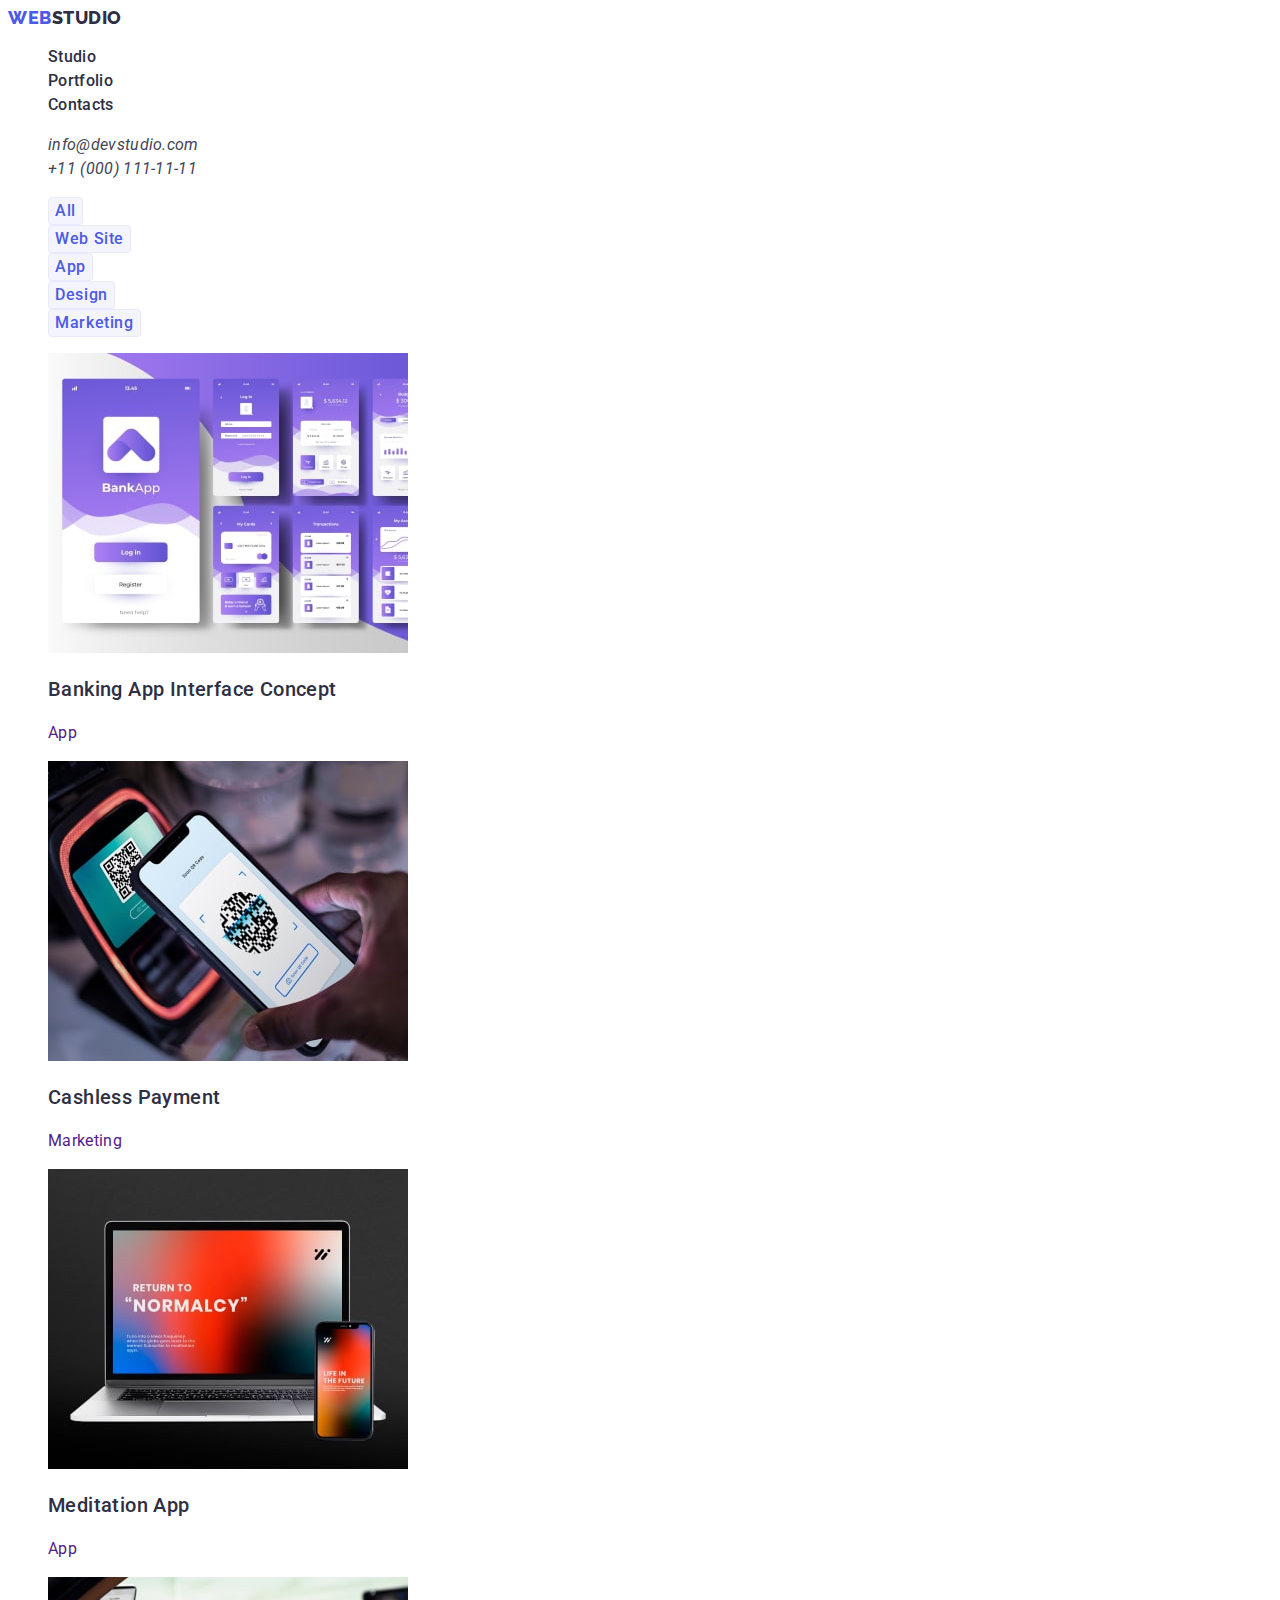
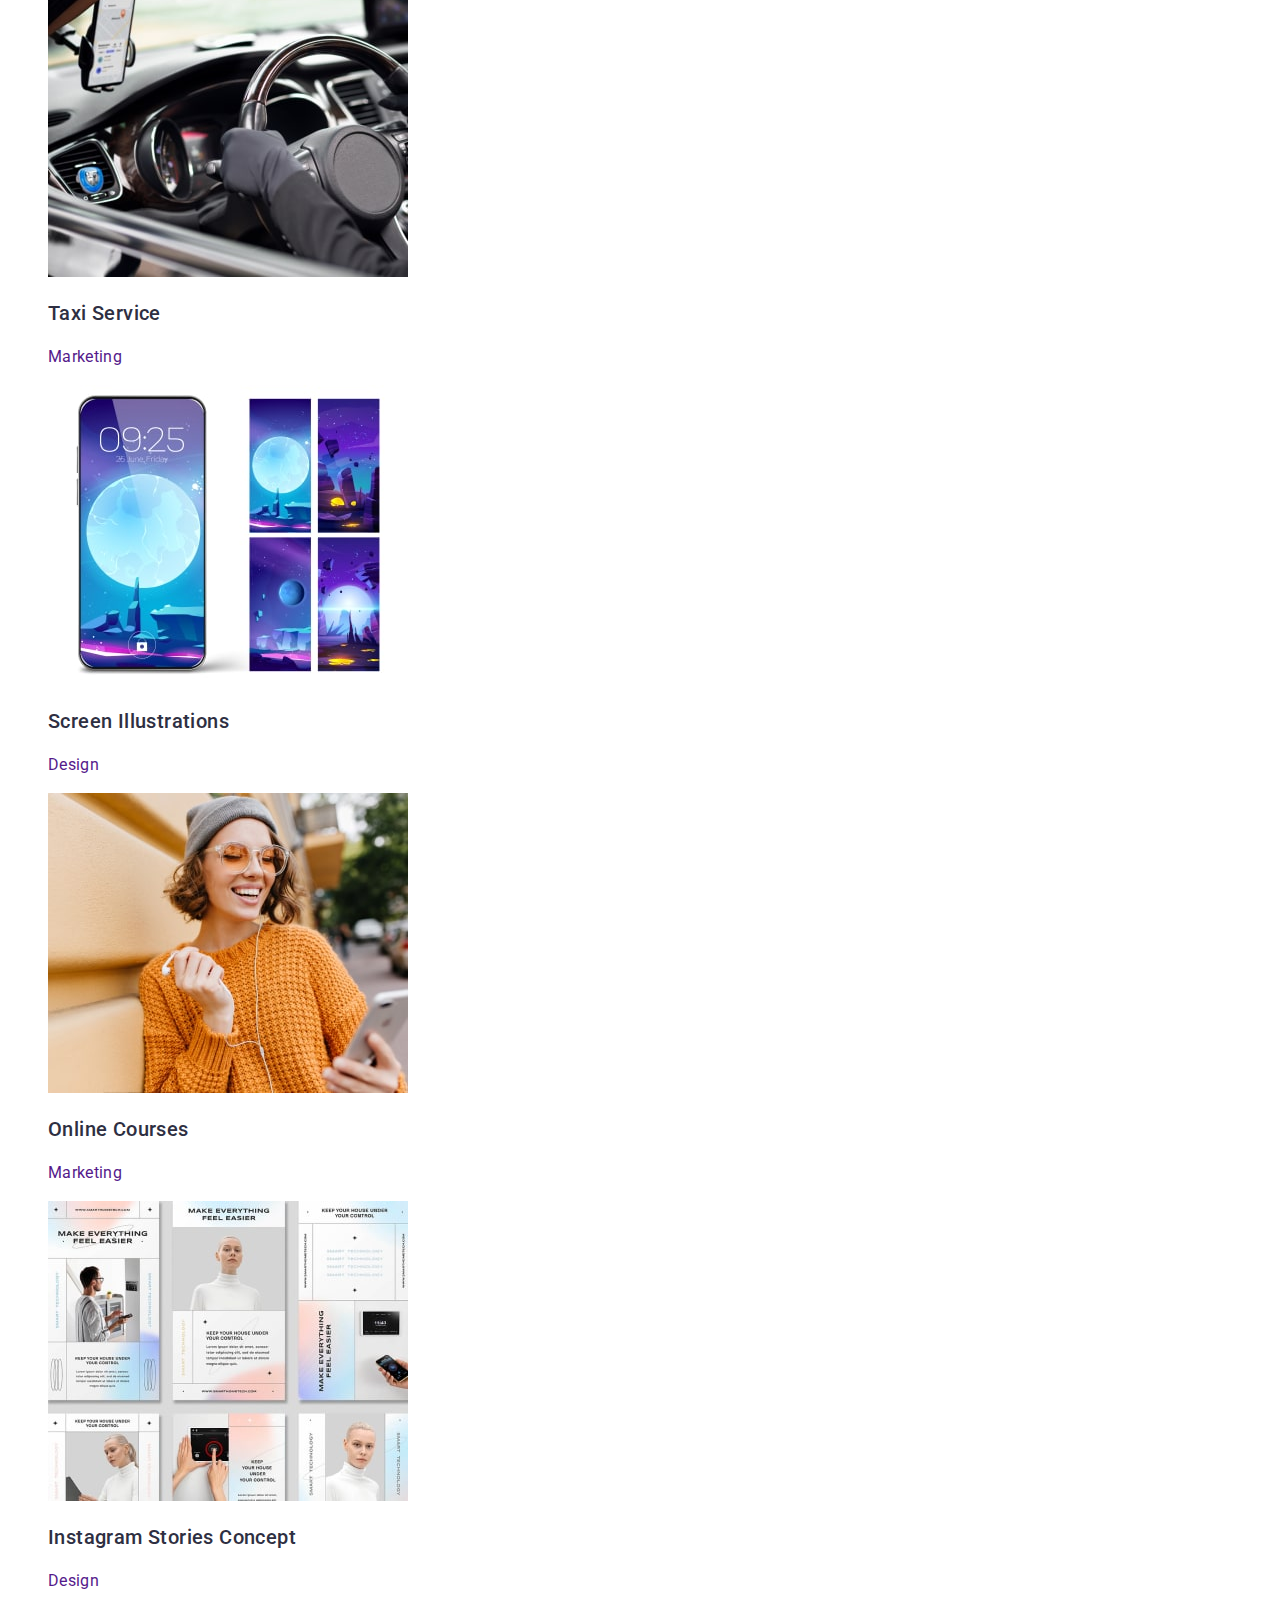
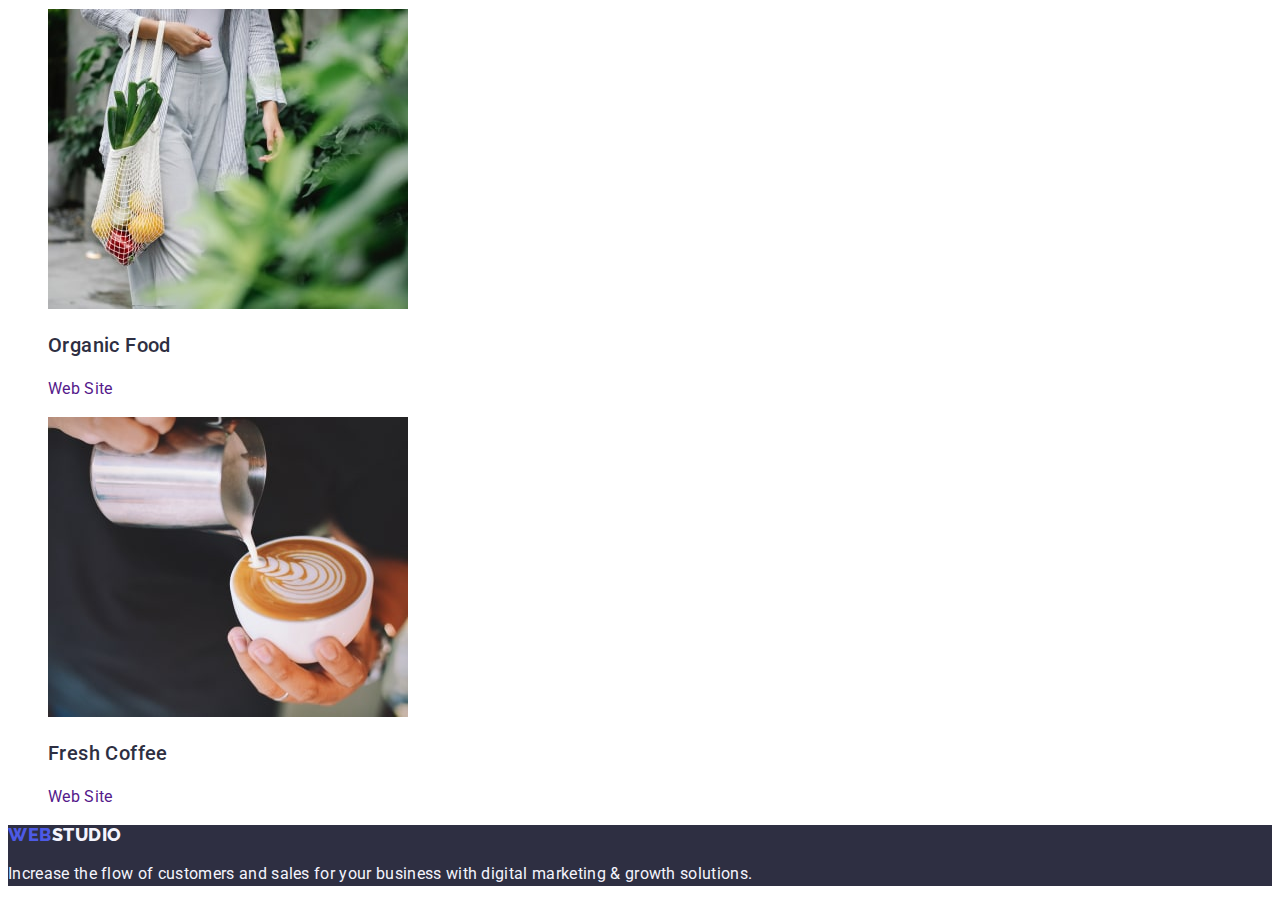
==== portfolio.html @ 9a489ed7 "try1" ====
<!DOCTYPE html>
<html lang="en">
<head>
    <meta charset="UTF-8">
    <meta name="viewport" content="width=device-width, initial-scale=1.0">
    <title>Portfolio</title>
    <link rel="preconnect" href="https://fonts.googleapis.com">
    <link rel="preconnect" href="https://fonts.gstatic.com" crossorigin>
    <link href="https://fonts.googleapis.com/css2?family=Raleway:wght@800&family=Roboto:wght@400;500;700;900&display=swap"
        rel="stylesheet">
    <link rel="stylesheet" href="/css/styles.css">
</head>
<body>
    <header >
        <nav class="header-navigation">
            <a href="./index.html" class="logo link">Web<span class="logo-accent">Studio</span></a>
            <ul class="header-menu-link list">
                <li><a href="./index.html" class="header-menu-item link">Studio</a></li>
                <li><a href="./portfolio.html" class="header-menu-item link">Portfolio</a></li>
                <li><a href="" class="header-menu-item link">Contacts</a></li>
            </ul>
        </nav>
        <address>
            <ul class="header-socials list">
                <li><a href="mailto:info@devstudio.com" class="header-socials-item link">info@devstudio.com</a></li>
                <li><a href="tel:+110001111111" class="header-socials-item link">+11 (000) 111-11-11</a></li>
            </ul>
        </address>
    </header>
    <main>
        <section class="portfolio">
            <h1 class="visually-hidden">Examples</h1>
            <ul class="portfolio-list-btns list">
                <li class="btn-list-item"><button type="button" class="portfolio-btn">All</button></li>
                <li class="btn-list-item"><button type="button" class="portfolio-btn">Web Site</button></li>
                <li class="btn-list-item"><button type="button" class="portfolio-btn">App</button></li>
                <li class="btn-list-item"><button type="button" class="portfolio-btn">Design</button></li>
                <li class="btn-list-item"><button type="button" class="portfolio-btn">Marketing</button></li>
            </ul>
            <ul class="portfolio-main-list list">
                <li class="portfolio-main-item">
                    <a href="" class="link">
                    <img src="./images/bankapp.jpg" 
                    alt="Banking App"
                    width="360"
                    height="300">
                    <h3 class="portfolio-list-subtitle">Banking App Interface Concept</h3>
                    <p class="portfolio-text">App</p>
                    </a>
                </li>
                <li class="portfolio-main-item">
                    <a href="" class="link">
                    <img src="./images/payment.jpg" 
                    alt="Cashless Payment"
                    width="360"
                    height="300">
                    <h3 class="portfolio-list-subtitle">Cashless Payment</h3>
                    <p class="portfolio-text">Marketing</p>
                    </a> 
                </li>
                <li class="portfolio-main-item">
                    <a href="" class="link">
                    <img src="./images/maditation.jpg" 
                    alt="Meditation App"
                    width="360"
                    height="300">
                    <h3 class="portfolio-list-subtitle">Meditation App</h3>
                    <p class="portfolio-text">App</p>
                    </a>
                </li>
                <li class="portfolio-main-item">
                    <a href="" class="link">
                    <img src="/images/taxi.jpg" 
                    alt="Taxi Service"
                    width="360"
                    height="300">
                    <h3 class="portfolio-list-subtitle">Taxi Service</h3>
                    <p class="portfolio-text">Marketing</p>
                    </a>
                </li>
                <li class="portfolio-main-item">
                    <a href="" class="link">
                    <img src="./images/screenill.jpg" 
                    alt="Screen illustration"
                    width="360"
                    height="300">
                    <h3 class="portfolio-list-subtitle">Screen Illustrations</h3>
                    <p class="portfolio-text">Design</p>
                    </a>
                </li>
                <li class="portfolio-main-item">
                    <a href="" class="link">
                    <img src="./images/courses.jpg" 
                    alt="Online Courses"
                    width="360"
                    height="300">
                    <h3 class="portfolio-list-subtitle">Online Courses</h3>
                    <p class="portfolio-text">Marketing</p>
                    </a>
                </li>
                <li class="portfolio-main-item">
                    <a href="" class="link">
                    <img src="./images/instagram-stories.jpg" 
                    alt="Stories Concept"
                    width="360"
                    height="300">
                    <h3 class="portfolio-list-subtitle">Instagram Stories Concept</h3>
                    <p class="portfolio-text">Design</p>
                    </a>
                </li>
                <li class="portfolio-main-item">
                    <a href="" class="link">
                    <img src="./images/organic-food.jpg" 
                    alt="Organic Food"
                    width="360"
                    height="300">
                    <h3 class="portfolio-list-subtitle">Organic Food</h3>
                    <p class="portfolio-text">Web Site</p>
                    </a>
                </li>
                <li class="portfolio-main-item">
                    <a href="" class="link">
                    <img src="./images/fresh-coffee.jpg" 
                    alt="Fresh Coffe"
                    width="360"
                    height="300">
                    <h3 class="portfolio-list-subtitle">Fresh Coffee</h3>
                    <p class="portfolio-text">Web Site</p>
                    </a>
                </li>
            </ul>
        </section>
    </main>
    <footer class="footer">
        <a href="./index.html" class="logo link">Web<span class="logo-accent-footer">Studio</span></a>
        <p class="footer-text">Increase the flow of customers and sales for your business with digital marketing & growth
            solutions.</p>
    </footer>
</body>
</html>
---- css/styles.css ----
:root {
    --accent-color: #2E2F42;
}

body {
    font-family: 'Roboto', sans-serif;
    color:#434455;
    font-style: normal;
}

.visually-hidden {
    position: absolute;
    width: 1px;
    height: 1px;
    margin: -1px;
    border: 0;
    padding: 0;

    white-space: nowrap;
    clip-path: inset(100%);
    clip: rect(0 0 0 0);
    overflow: hidden;
}

.link {
    text-decoration: none;
}

.list {
    list-style-type: none;
}

.logo {
    color: #4D5AE5;
        font-size: 18px;
        font-family: Raleway;
        font-weight: 800;
        line-height: 1.16;
        letter-spacing: 0.03em;
        text-transform: uppercase;
}

.logo-accent {
    color: var(--accent-color);
}

/*--------------- HEADER ----------------*/

.header-menu-item {
        color: var(--accent-color);
        font-size: 16px;
        font-weight: 500;
        line-height: 1.5;
        letter-spacing: 0.02em;
}

.header-menu-item:hover,
.header-menu-item:focus {
    color:#404BBF;
}

.header-socials-item {
        color: #434455;
        font-size: 16px;
        font-weight: 400;
        line-height: 1.5;
        letter-spacing: 0.02em;
}

.header-socials-item:hover,
.header-socials-item:focus {
    color: #404BBF;
}

/*--------------- HERO ----------------*/

.hero {
    background-color: var(--accent-color);
}

.hero-title {
        color: #FFF;
        font-size: 56px;
        font-weight: 700;
        line-height: 1.07;
        letter-spacing: 0.02em;
}

.hero-btn {
        color: #FFF;
        font-size: 16px;
        font-family: inherit;
        font-weight: 500;
        line-height: 1.6;
        letter-spacing: 0.04em;
        background-color: #4D5AE5;
        cursor: pointer;
}

/*--------------- Exposition ----------------*/

.exposition-subtitle {
    color: var(--accent-color);
        font-size: 20px;
        font-weight: 500;
        line-height: 1.2;
        letter-spacing: 0.02em;
}

.exposition-item-text {
        font-size: 16px;
        font-weight: 400;
        line-height: 1.5;
        letter-spacing: 0.02em;
}

/*--------------- We-doing ----------------*/

.we-doing-title {
        color: var(--accent-color);
        font-size: 36px;
        font-weight: 700;
        line-height: 1.11;
        letter-spacing: 0.02em;
        text-transform: capitalize;
}

/*--------------- TEAM ----------------*/

.team {
    background-color: #F4F4FD;
}

.team-title {
        color: var(--accent-color);
        font-size: 36px;
        font-weight: 700;
        line-height: 1.11;
        letter-spacing: 0.02em;
        text-transform: capitalize;
}

.team-list {}

.team-item {
    background-color: #FFF;
}

.team-list-subtitle {
    color: var(--accent-color);
    font-size: 20px;
    font-weight: 500;
    line-height: 1.2;
    letter-spacing: 0.02em;
}

.team-text {
    font-size: 16px;
    font-weight: 400;
    line-height: 1.5;
    letter-spacing: 0.02em;
}

/*--------------- FOOTER ----------------*/

.footer {
    background-color: var(--accent-color);
}

.logo-accent-footer {
    color: #F4F4FD;
}

.footer-text {
    color: #F4F4FD;
    font-size: 16px;
    font-weight: 400;
    line-height: 1.5;
    letter-spacing: 0.02em;
}

/*--------------- PORTFOLIO ----------------*/

.btn-list-item {
    background-color: #FFF;
}

.portfolio-btn {
    color: #4D5AE5;
    font-size: 16px;
    font-family: inherit;
    font-weight: 500;
    line-height: 1.5;
    letter-spacing: 0.04em;
    background: #F4F4FD;
    cursor: pointer;
    border-radius: 4px;
    border: 1px solid #E7E9FC;
}

.portfolio-btn:hover,
.portfolio-btn:active {
    background-color: #404BBF;
    color: #FFFFFF;
}

.portfolio-main-list {}

.list {}

.portfolio-main-item {}

.portfolio-list-subtitle {
    color: var(--accent-color);
    font-size: 20px;
    font-weight: 500;
    line-height: 1.2;
    letter-spacing: 0.02em;
}

.portfolio-text {
    font-size: 16px;
    font-weight: 400;
    line-height: 1.5;
    letter-spacing: 0.02em;
}

.link {}
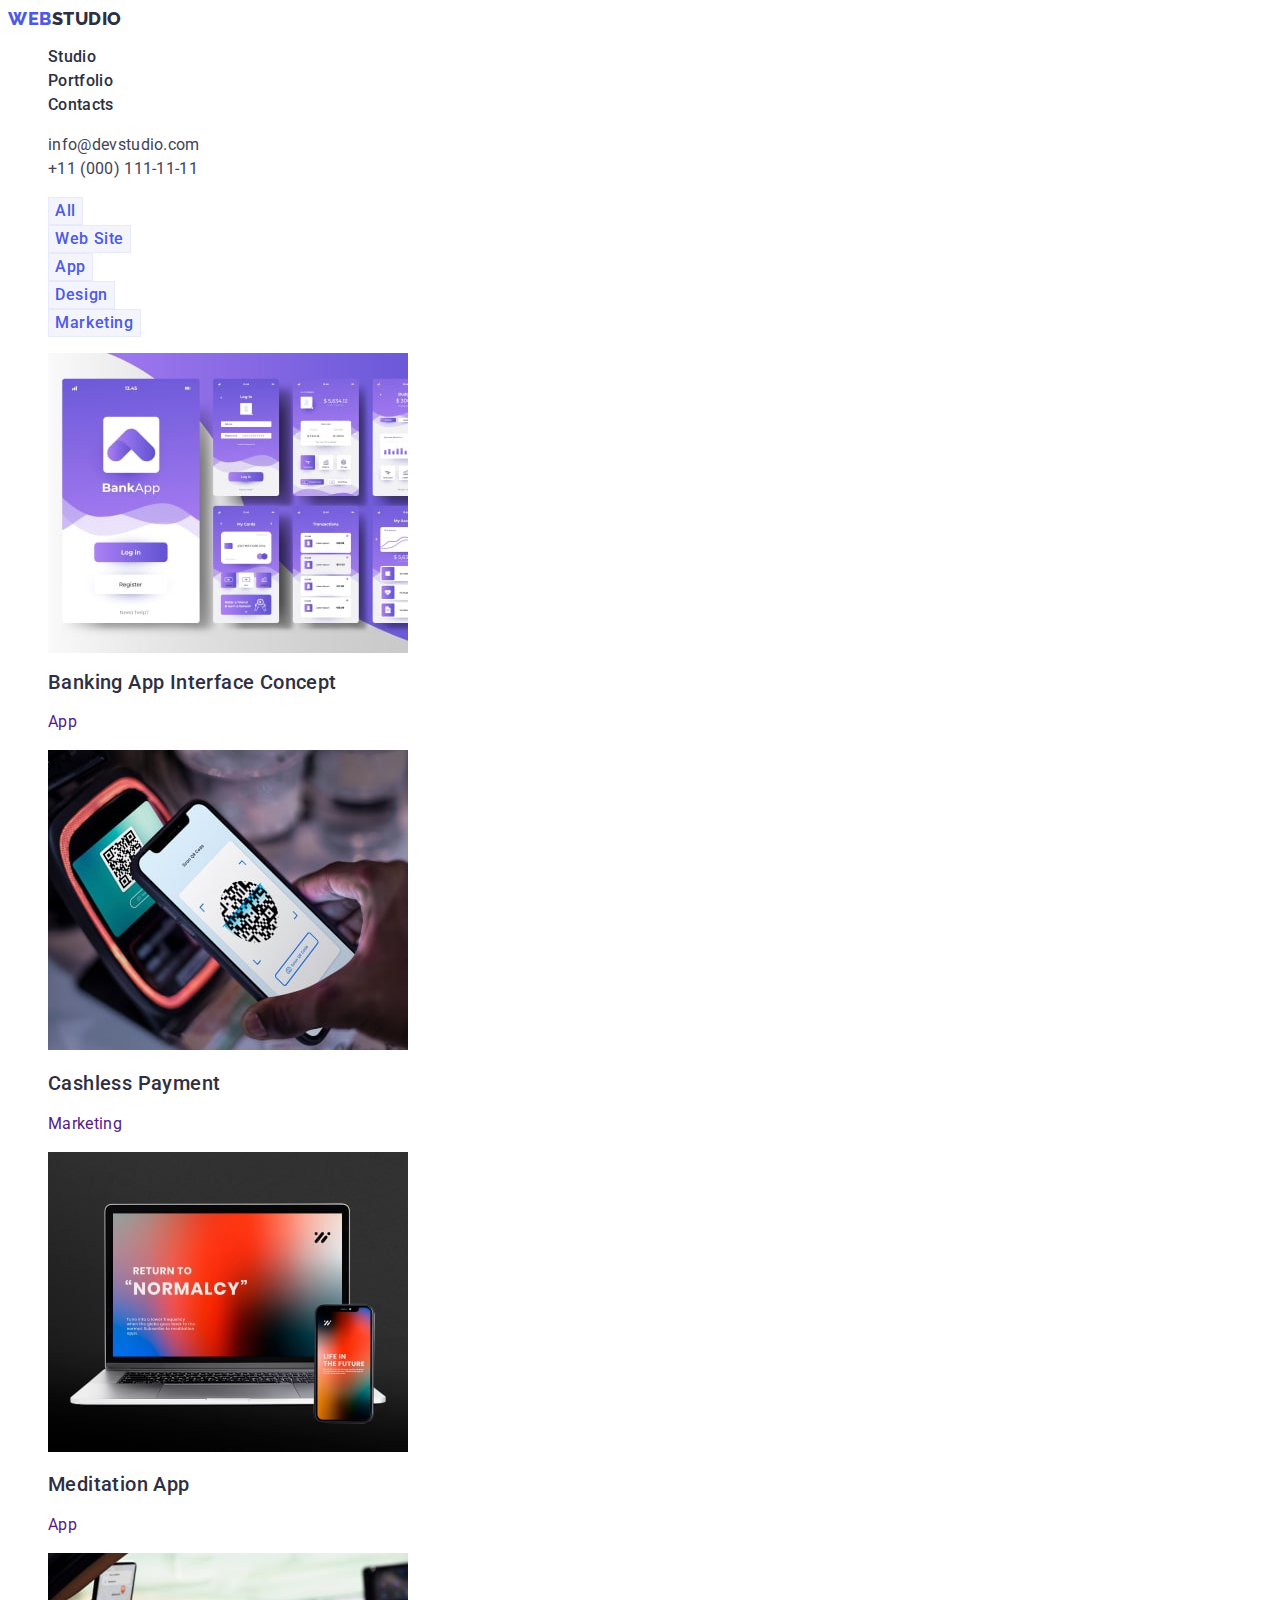
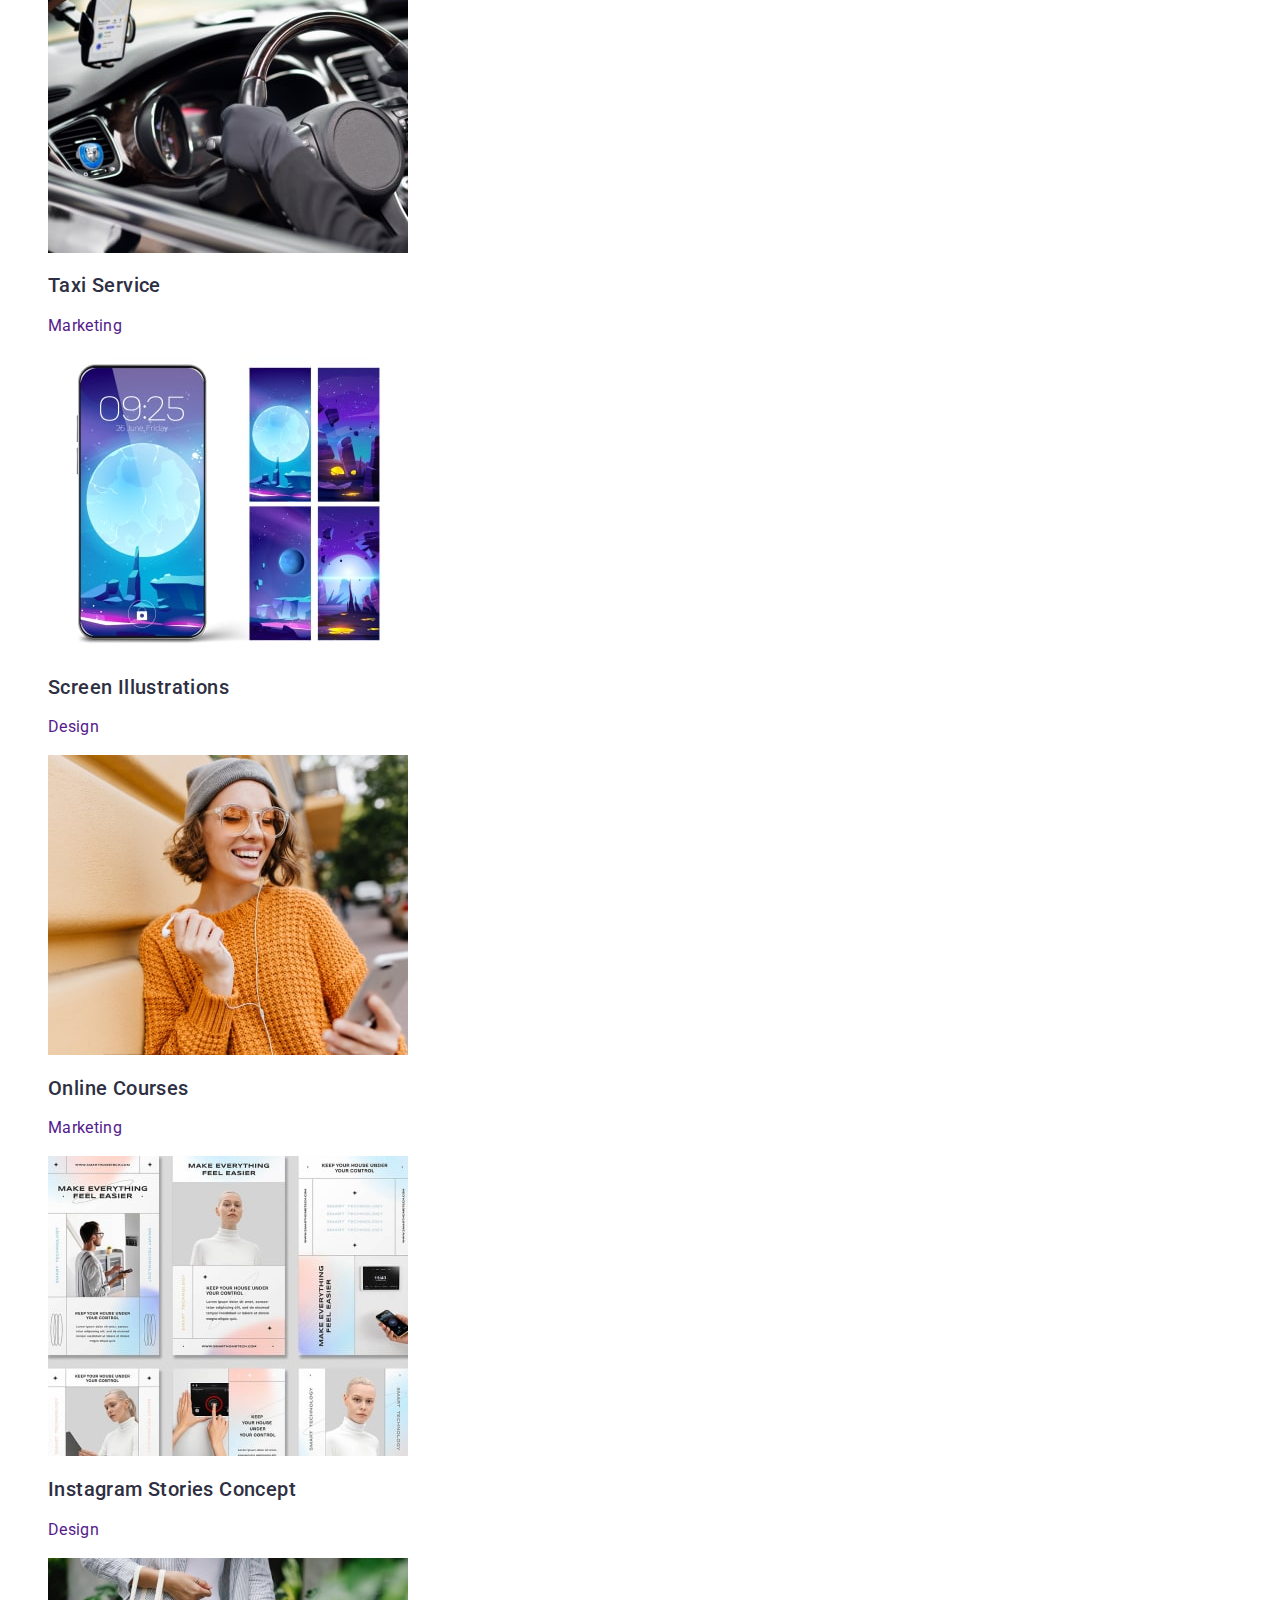
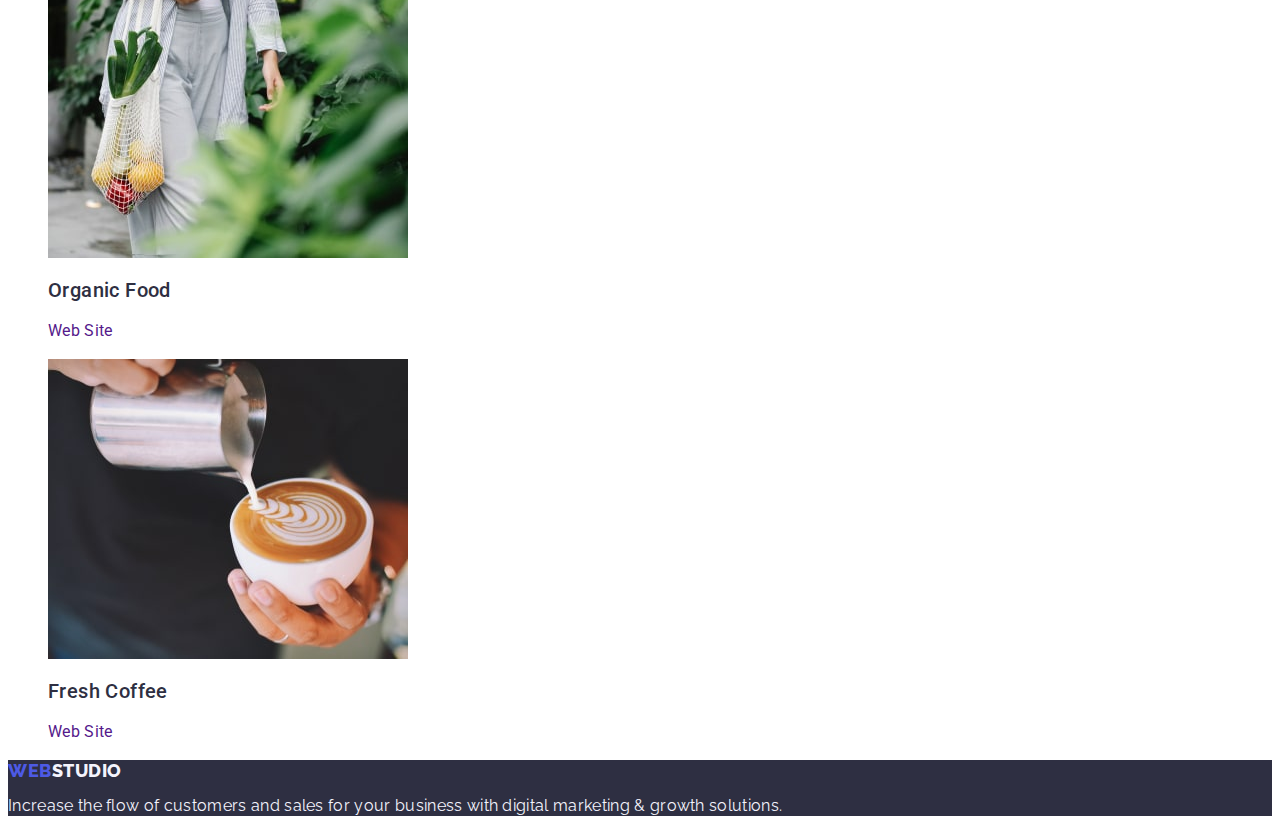
==== commit d3958aee: "final fix1" ====
--- a/portfolio.html
+++ b/portfolio.html
@@ -8,10 +8,10 @@
     <link rel="preconnect" href="https://fonts.gstatic.com" crossorigin>
     <link href="https://fonts.googleapis.com/css2?family=Raleway:wght@800&family=Roboto:wght@400;500;700;900&display=swap"
         rel="stylesheet">
-    <link rel="stylesheet" href="/css/styles.css">
+    <link rel="stylesheet" href="./css/styles.css">
 </head>
 <body>
-    <header >
+    <header class="header">
         <nav class="header-navigation">
             <a href="./index.html" class="logo link">Web<span class="logo-accent">Studio</span></a>
             <ul class="header-menu-link list">
@@ -20,7 +20,7 @@
                 <li><a href="" class="header-menu-item link">Contacts</a></li>
             </ul>
         </nav>
-        <address>
+        <address class="socials">
             <ul class="header-socials list">
                 <li><a href="mailto:info@devstudio.com" class="header-socials-item link">info@devstudio.com</a></li>
                 <li><a href="tel:+110001111111" class="header-socials-item link">+11 (000) 111-11-11</a></li>
@@ -29,7 +29,6 @@
     </header>
     <main>
         <section class="portfolio">
-            <h1 class="visually-hidden">Examples</h1>
             <ul class="portfolio-list-btns list">
                 <li class="btn-list-item"><button type="button" class="portfolio-btn">All</button></li>
                 <li class="btn-list-item"><button type="button" class="portfolio-btn">Web Site</button></li>
@@ -44,8 +43,8 @@
                     alt="Banking App"
                     width="360"
                     height="300">
-                    <h3 class="portfolio-list-subtitle">Banking App Interface Concept</h3>
-                    <p class="portfolio-text">App</p>
+                    <h1 class="portfolio-list-subtitle section-subtitle">Banking App Interface Concept</h1>
+                    <p class="portfolio-text section-text">App</p>
                     </a>
                 </li>
                 <li class="portfolio-main-item">
@@ -54,8 +53,8 @@
                     alt="Cashless Payment"
                     width="360"
                     height="300">
-                    <h3 class="portfolio-list-subtitle">Cashless Payment</h3>
-                    <p class="portfolio-text">Marketing</p>
+                    <h2 class="portfolio-list-subtitle section-subtitle">Cashless Payment</h2>
+                    <p class="portfolio-text section-text">Marketing</p>
                     </a> 
                 </li>
                 <li class="portfolio-main-item">
@@ -64,8 +63,8 @@
                     alt="Meditation App"
                     width="360"
                     height="300">
-                    <h3 class="portfolio-list-subtitle">Meditation App</h3>
-                    <p class="portfolio-text">App</p>
+                    <h2 class="portfolio-list-subtitle section-subtitle">Meditation App</h2>
+                    <p class="portfolio-text section-text">App</p>
                     </a>
                 </li>
                 <li class="portfolio-main-item">
@@ -74,8 +73,8 @@
                     alt="Taxi Service"
                     width="360"
                     height="300">
-                    <h3 class="portfolio-list-subtitle">Taxi Service</h3>
-                    <p class="portfolio-text">Marketing</p>
+                    <h2 class="portfolio-list-subtitle section-subtitle">Taxi Service</h2>
+                    <p class="portfolio-text section-text">Marketing</p>
                     </a>
                 </li>
                 <li class="portfolio-main-item">
@@ -84,8 +83,8 @@
                     alt="Screen illustration"
                     width="360"
                     height="300">
-                    <h3 class="portfolio-list-subtitle">Screen Illustrations</h3>
-                    <p class="portfolio-text">Design</p>
+                    <h2 class="portfolio-list-subtitle section-subtitle">Screen Illustrations</h2>
+                    <p class="portfolio-text section-text">Design</p>
                     </a>
                 </li>
                 <li class="portfolio-main-item">
@@ -94,8 +93,8 @@
                     alt="Online Courses"
                     width="360"
                     height="300">
-                    <h3 class="portfolio-list-subtitle">Online Courses</h3>
-                    <p class="portfolio-text">Marketing</p>
+                    <h2 class="portfolio-list-subtitle section-subtitle">Online Courses</h2>
+                    <p class="portfolio-text section-text">Marketing</p>
                     </a>
                 </li>
                 <li class="portfolio-main-item">
@@ -104,8 +103,8 @@
                     alt="Stories Concept"
                     width="360"
                     height="300">
-                    <h3 class="portfolio-list-subtitle">Instagram Stories Concept</h3>
-                    <p class="portfolio-text">Design</p>
+                    <h2 class="portfolio-list-subtitle section-subtitle">Instagram Stories Concept</h2>
+                    <p class="portfolio-text section-text">Design</p>
                     </a>
                 </li>
                 <li class="portfolio-main-item">
@@ -114,8 +113,8 @@
                     alt="Organic Food"
                     width="360"
                     height="300">
-                    <h3 class="portfolio-list-subtitle">Organic Food</h3>
-                    <p class="portfolio-text">Web Site</p>
+                    <h2 class="portfolio-list-subtitle section-subtitle">Organic Food</h2>
+                    <p class="portfolio-text section-text">Web Site</p>
                     </a>
                 </li>
                 <li class="portfolio-main-item">
@@ -124,8 +123,8 @@
                     alt="Fresh Coffe"
                     width="360"
                     height="300">
-                    <h3 class="portfolio-list-subtitle">Fresh Coffee</h3>
-                    <p class="portfolio-text">Web Site</p>
+                    <h2 class="portfolio-list-subtitle section-subtitle">Fresh Coffee</h2>
+                    <p class="portfolio-text section-text">Web Site</p>
                     </a>
                 </li>
             </ul>
@@ -134,7 +133,7 @@
     <footer class="footer">
         <a href="./index.html" class="logo link">Web<span class="logo-accent-footer">Studio</span></a>
         <p class="footer-text">Increase the flow of customers and sales for your business with digital marketing & growth
-            solutions.</p>
+        solutions.</p>
     </footer>
 </body>
 </html>--- a/css/styles.css
+++ b/css/styles.css
@@ -6,20 +6,7 @@
     font-family: 'Roboto', sans-serif;
     color:#434455;
     font-style: normal;
-}
-
-.visually-hidden {
-    position: absolute;
-    width: 1px;
-    height: 1px;
-    margin: -1px;
-    border: 0;
-    padding: 0;
-
-    white-space: nowrap;
-    clip-path: inset(100%);
-    clip: rect(0 0 0 0);
-    overflow: hidden;
+    background-color: #FFFFFF;
 }
 
 .link {
@@ -30,12 +17,40 @@
     list-style-type: none;
 }
 
+
+.section-title {
+    color: var(--accent-color);
+    font-size: 36px;
+    font-weight: 700;
+    line-height: 1.11;
+    letter-spacing: 0.02em;
+    text-transform: capitalize;
+     text-align: center;
+}
+
+.section-text {
+    font-size: 16px;
+    font-weight: 400;
+    line-height: 1.5;
+    letter-spacing: 0.02em;
+}
+
+.section-subtitle {
+    color: var(--accent-color);
+    font-size: 20px;
+    font-weight: 500;
+    line-height: 1.2;
+    letter-spacing: 0.02em;
+}
+
+/*--------------- HEADER ----------------*/
+
 .logo {
     color: #4D5AE5;
         font-size: 18px;
-        font-family: Raleway;
+        font-family: "Raleway", sans-serif;
         font-weight: 800;
-        line-height: 1.16;
+        line-height: 1.17;
         letter-spacing: 0.03em;
         text-transform: uppercase;
 }
@@ -43,8 +58,6 @@
 .logo-accent {
     color: var(--accent-color);
 }
-
-/*--------------- HEADER ----------------*/
 
 .header-menu-item {
         color: var(--accent-color);
@@ -57,6 +70,10 @@
 .header-menu-item:hover,
 .header-menu-item:focus {
     color:#404BBF;
+}
+
+.socials {
+    font-style: normal;
 }
 
 .header-socials-item {
@@ -84,6 +101,7 @@
         font-weight: 700;
         line-height: 1.07;
         letter-spacing: 0.02em;
+        text-align: center;
 }
 
 .hero-btn {
@@ -97,33 +115,18 @@
         cursor: pointer;
 }
 
+.hero-btn:hover,
+.hero-btn:active {
+    background-color: #404BBF;
+}
+
 /*--------------- Exposition ----------------*/
 
-.exposition-subtitle {
-    color: var(--accent-color);
-        font-size: 20px;
-        font-weight: 500;
-        line-height: 1.2;
-        letter-spacing: 0.02em;
-}
 
-.exposition-item-text {
-        font-size: 16px;
-        font-weight: 400;
-        line-height: 1.5;
-        letter-spacing: 0.02em;
-}
 
 /*--------------- We-doing ----------------*/
 
-.we-doing-title {
-        color: var(--accent-color);
-        font-size: 36px;
-        font-weight: 700;
-        line-height: 1.11;
-        letter-spacing: 0.02em;
-        text-transform: capitalize;
-}
+
 
 /*--------------- TEAM ----------------*/
 
@@ -131,34 +134,8 @@
     background-color: #F4F4FD;
 }
 
-.team-title {
-        color: var(--accent-color);
-        font-size: 36px;
-        font-weight: 700;
-        line-height: 1.11;
-        letter-spacing: 0.02em;
-        text-transform: capitalize;
-}
-
-.team-list {}
-
 .team-item {
     background-color: #FFF;
-}
-
-.team-list-subtitle {
-    color: var(--accent-color);
-    font-size: 20px;
-    font-weight: 500;
-    line-height: 1.2;
-    letter-spacing: 0.02em;
-}
-
-.team-text {
-    font-size: 16px;
-    font-weight: 400;
-    line-height: 1.5;
-    letter-spacing: 0.02em;
 }
 
 /*--------------- FOOTER ----------------*/
@@ -173,9 +150,10 @@
 
 .footer-text {
     color: #F4F4FD;
+    font-family: "Raleway", sans-serif;
     font-size: 16px;
     font-weight: 400;
-    line-height: 1.5;
+    line-height: 1.17;
     letter-spacing: 0.02em;
 }
 
@@ -194,7 +172,6 @@
     letter-spacing: 0.04em;
     background: #F4F4FD;
     cursor: pointer;
-    border-radius: 4px;
     border: 1px solid #E7E9FC;
 }
 
@@ -202,28 +179,4 @@
 .portfolio-btn:active {
     background-color: #404BBF;
     color: #FFFFFF;
-}
-
-.portfolio-main-list {}
-
-.list {}
-
-.portfolio-main-item {}
-
-.portfolio-list-subtitle {
-    color: var(--accent-color);
-    font-size: 20px;
-    font-weight: 500;
-    line-height: 1.2;
-    letter-spacing: 0.02em;
-}
-
-.portfolio-text {
-    font-size: 16px;
-    font-weight: 400;
-    line-height: 1.5;
-    letter-spacing: 0.02em;
-}
-
-.link {}
-
+}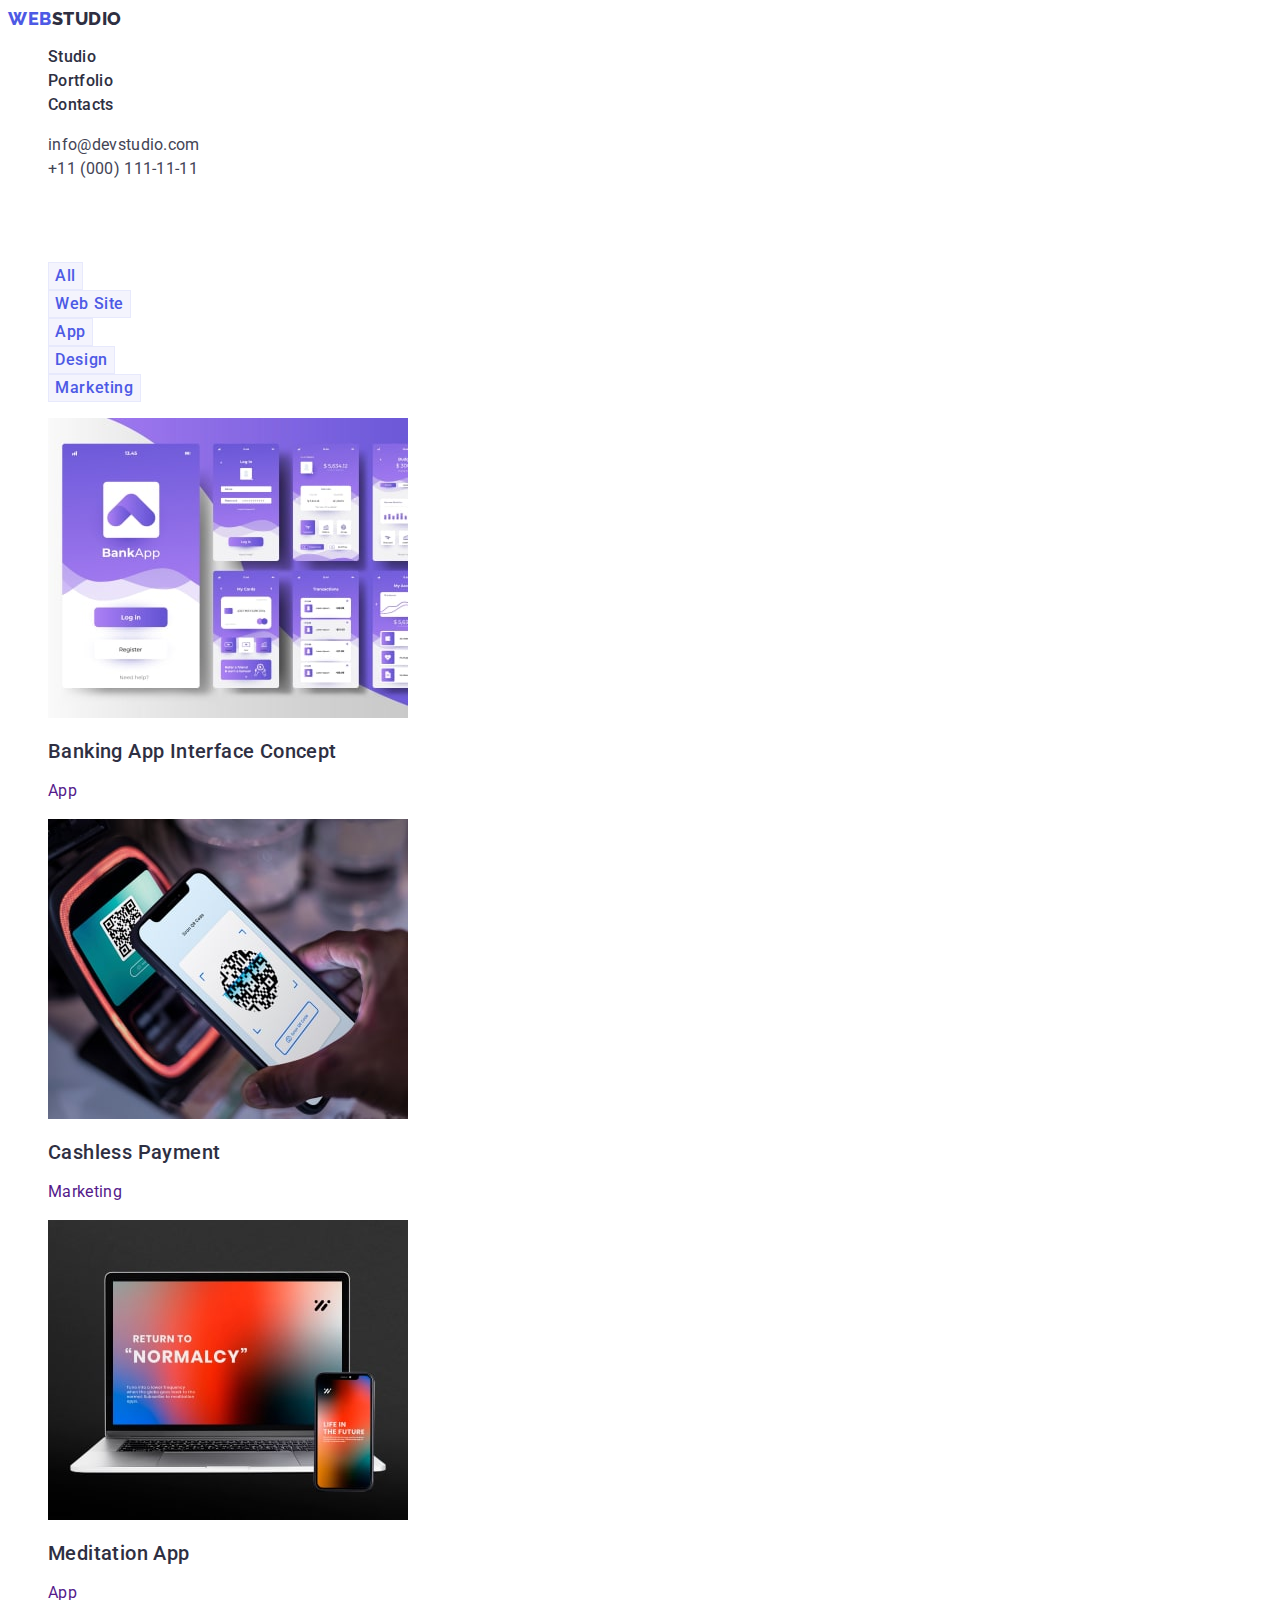
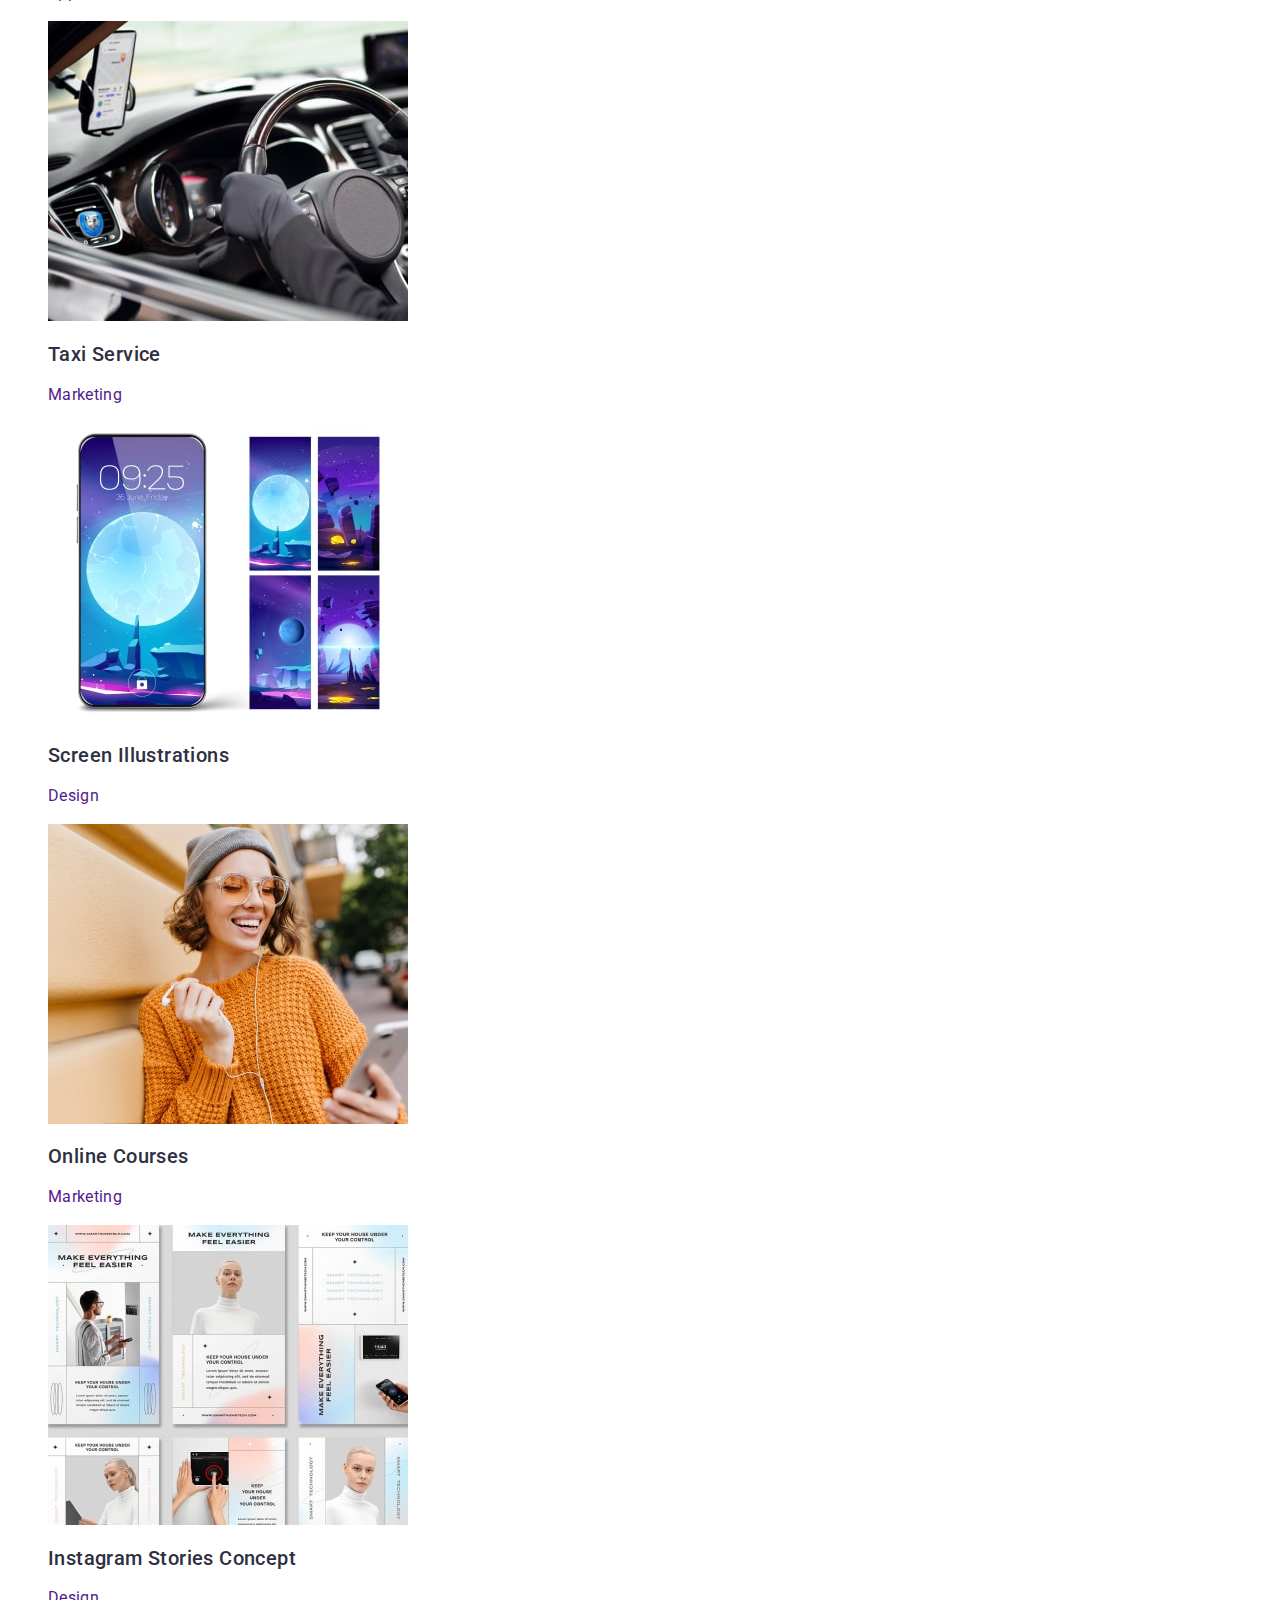
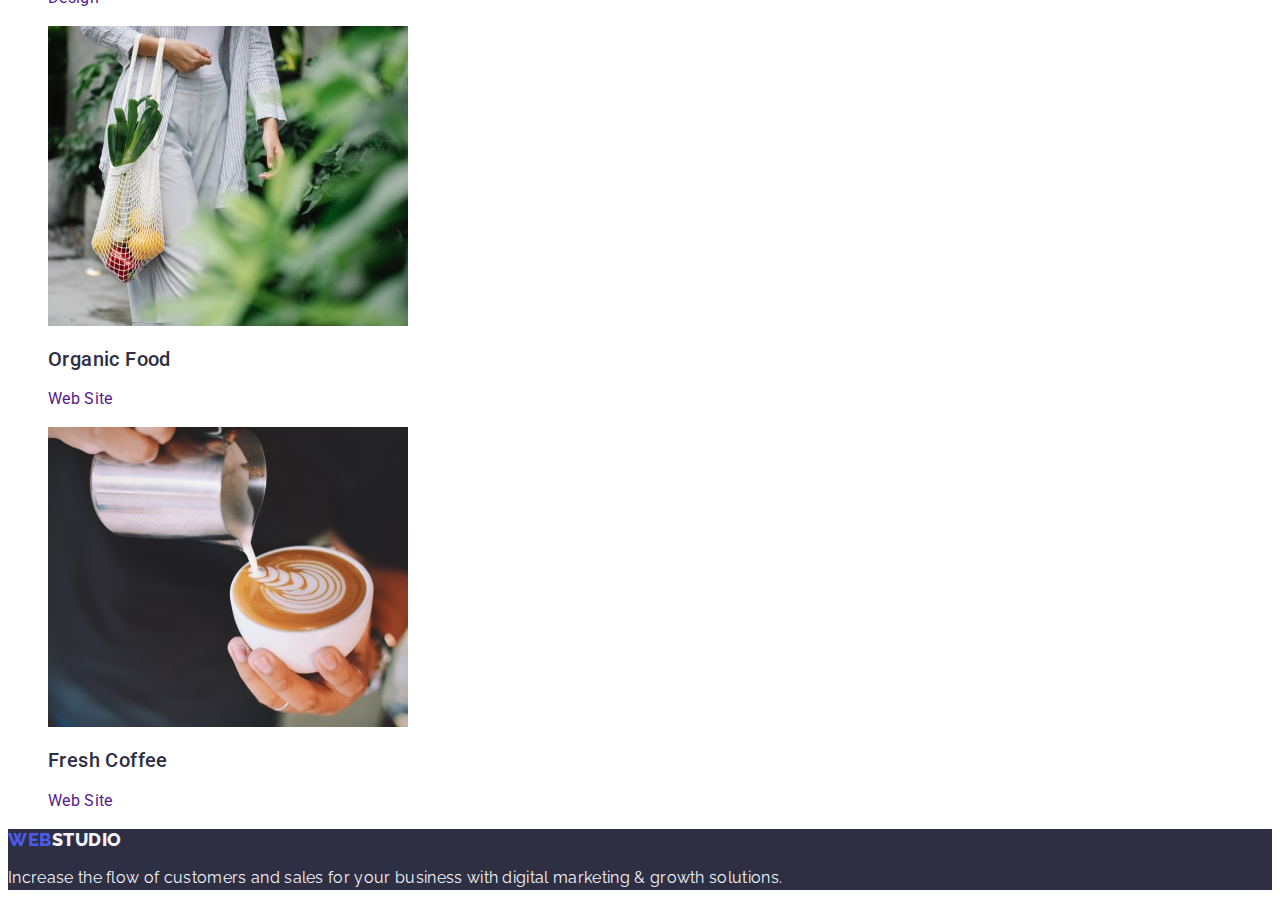
==== commit 3233dbfe: "final fix2" ====
--- a/portfolio.html
+++ b/portfolio.html
@@ -29,6 +29,7 @@
     </header>
     <main>
         <section class="portfolio">
+            <h1>&nbsp;</h1>
             <ul class="portfolio-list-btns list">
                 <li class="btn-list-item"><button type="button" class="portfolio-btn">All</button></li>
                 <li class="btn-list-item"><button type="button" class="portfolio-btn">Web Site</button></li>
@@ -43,7 +44,7 @@
                     alt="Banking App"
                     width="360"
                     height="300">
-                    <h1 class="portfolio-list-subtitle section-subtitle">Banking App Interface Concept</h1>
+                    <h2 class="portfolio-list-subtitle section-subtitle">Banking App Interface Concept</h2>
                     <p class="portfolio-text section-text">App</p>
                     </a>
                 </li>
--- a/css/styles.css
+++ b/css/styles.css
@@ -109,14 +109,14 @@
         font-size: 16px;
         font-family: inherit;
         font-weight: 500;
-        line-height: 1.6;
+        line-height: 1.5;
         letter-spacing: 0.04em;
         background-color: #4D5AE5;
         cursor: pointer;
 }
 
 .hero-btn:hover,
-.hero-btn:active {
+.hero-btn:focus {
     background-color: #404BBF;
 }
 
@@ -153,7 +153,7 @@
     font-family: "Raleway", sans-serif;
     font-size: 16px;
     font-weight: 400;
-    line-height: 1.17;
+    line-height: 1.5;
     letter-spacing: 0.02em;
 }
 
@@ -176,7 +176,7 @@
 }
 
 .portfolio-btn:hover,
-.portfolio-btn:active {
+.portfolio-btn:focus {
     background-color: #404BBF;
     color: #FFFFFF;
 }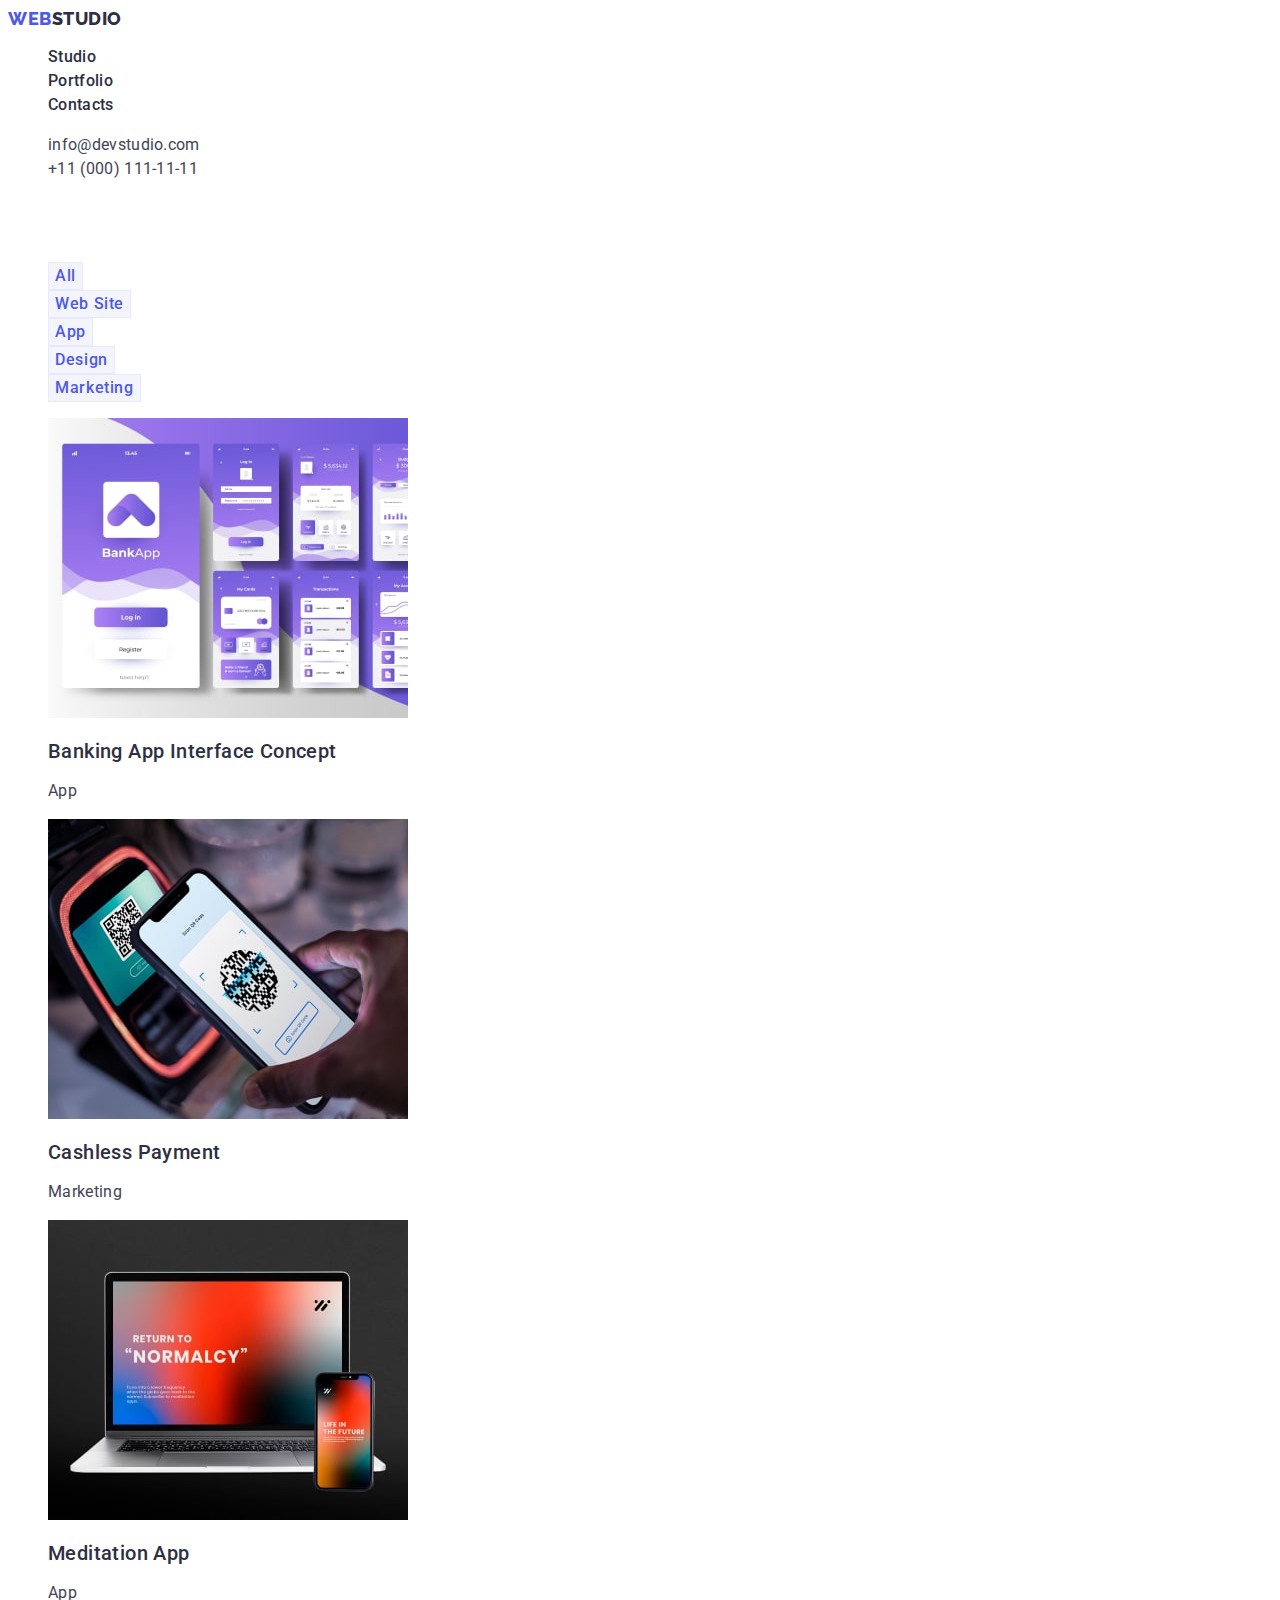
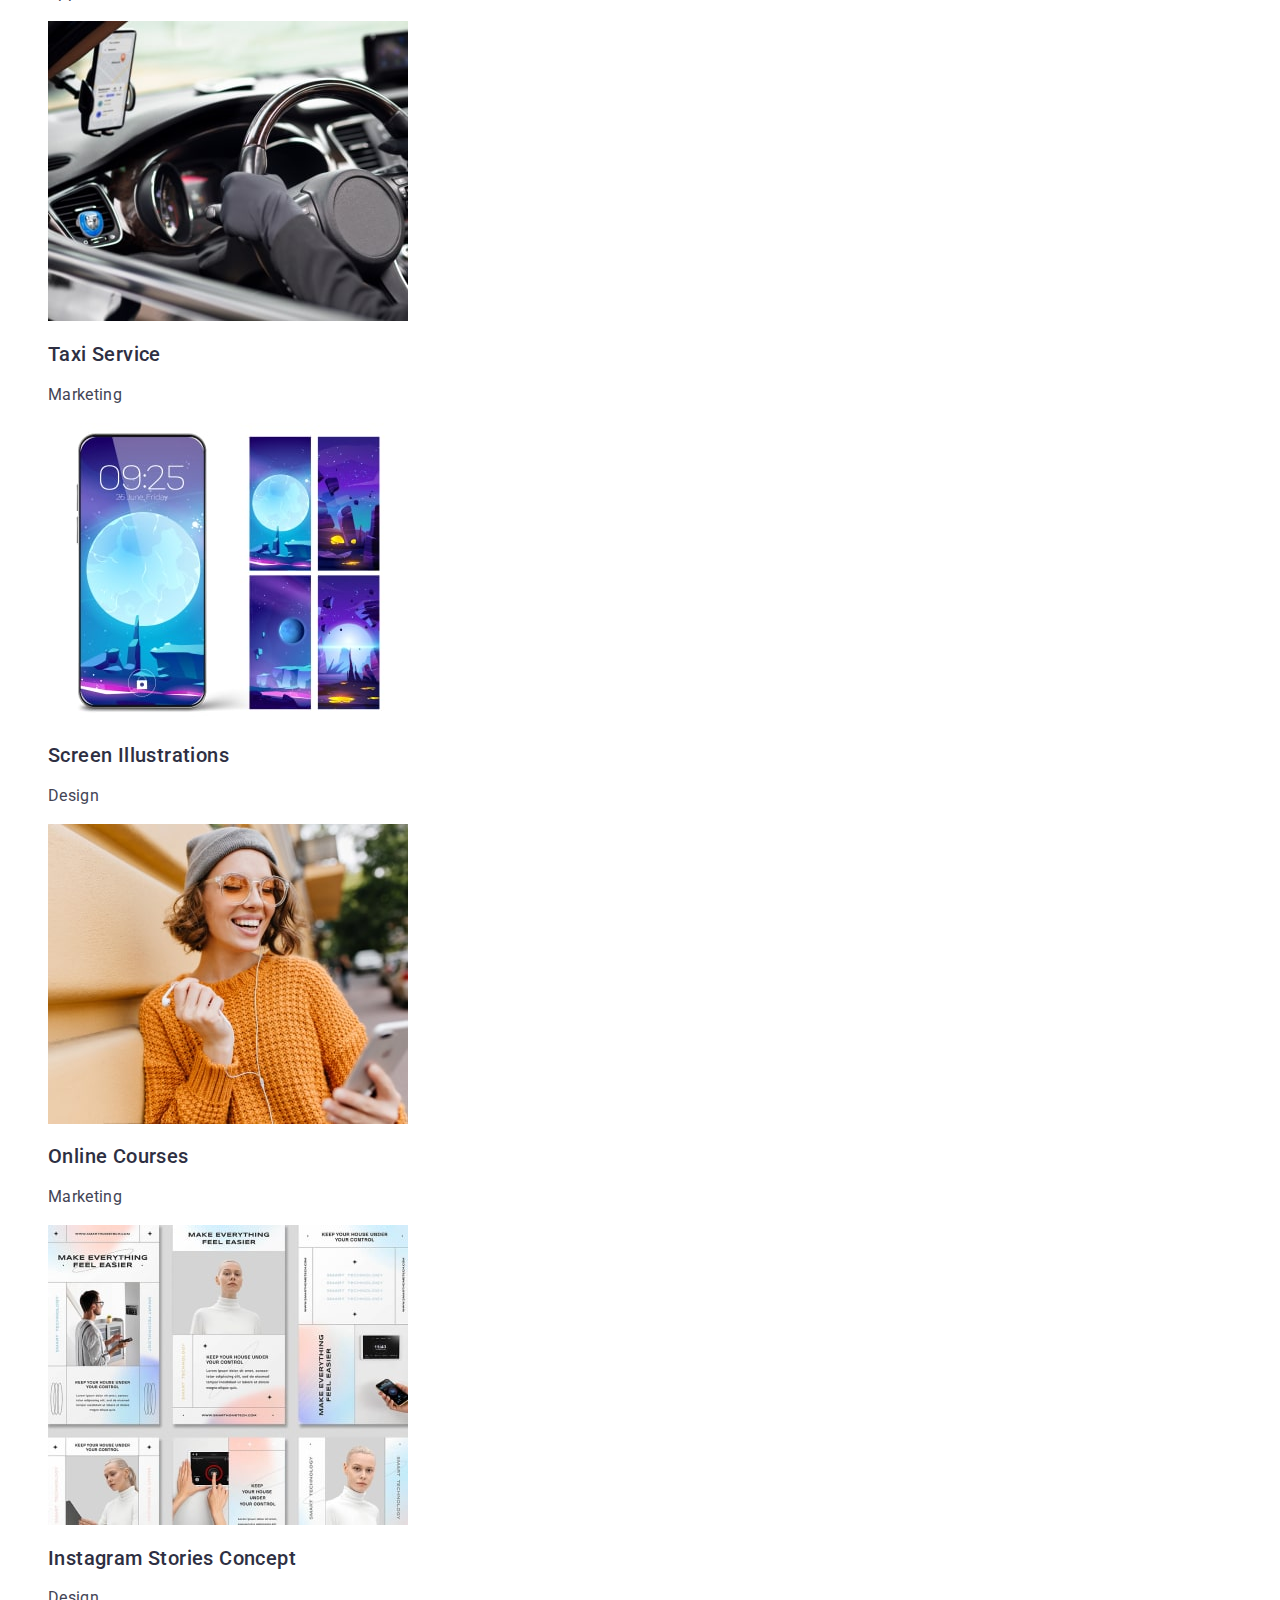
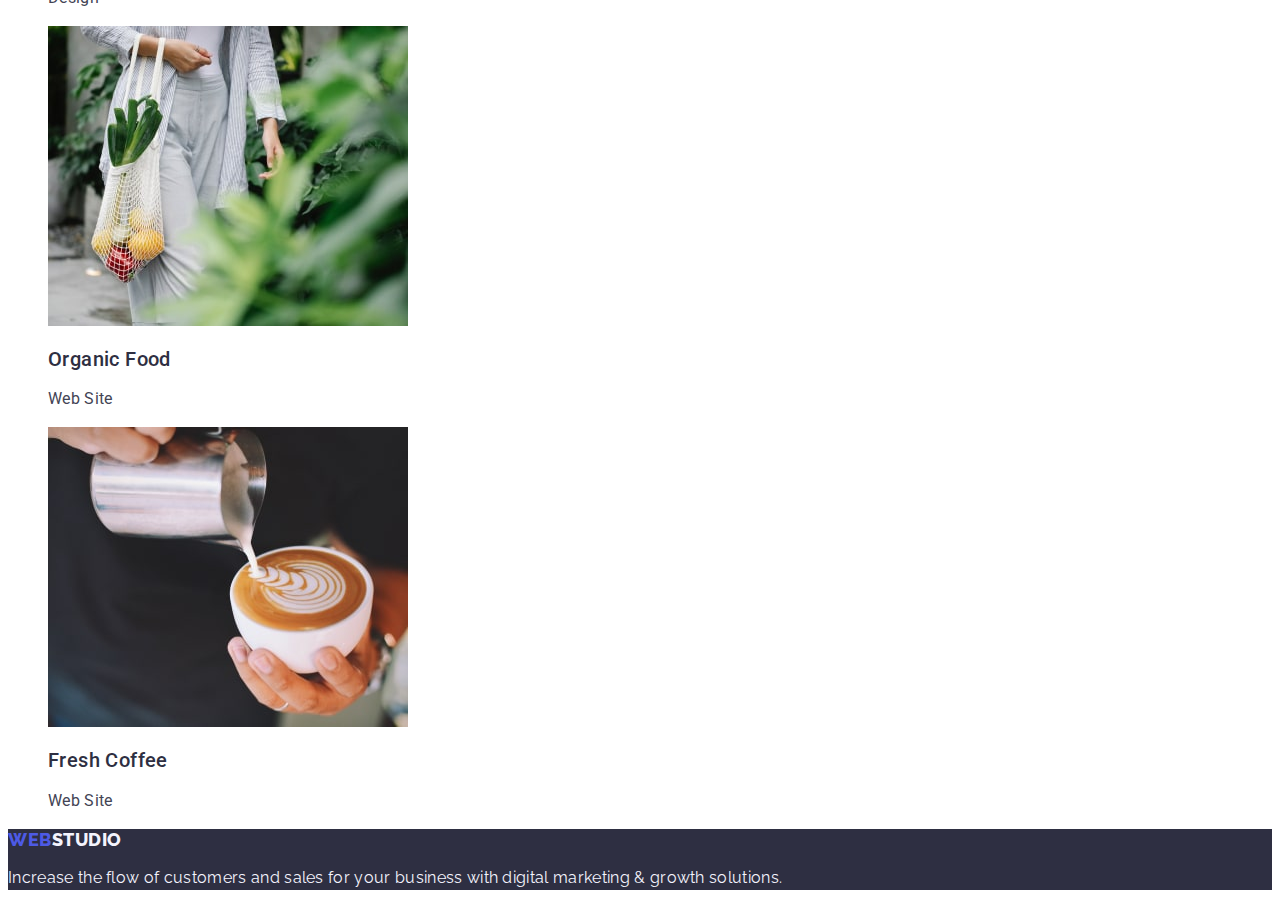
==== commit 14b4636c: "final fix3" ====
--- a/portfolio.html
+++ b/portfolio.html
@@ -45,7 +45,7 @@
                     width="360"
                     height="300">
                     <h2 class="portfolio-list-subtitle section-subtitle">Banking App Interface Concept</h2>
-                    <p class="portfolio-text section-text">App</p>
+                    <p class="portfolio-text">App</p>
                     </a>
                 </li>
                 <li class="portfolio-main-item">
@@ -55,7 +55,7 @@
                     width="360"
                     height="300">
                     <h2 class="portfolio-list-subtitle section-subtitle">Cashless Payment</h2>
-                    <p class="portfolio-text section-text">Marketing</p>
+                    <p class="portfolio-text">Marketing</p>
                     </a> 
                 </li>
                 <li class="portfolio-main-item">
@@ -65,7 +65,7 @@
                     width="360"
                     height="300">
                     <h2 class="portfolio-list-subtitle section-subtitle">Meditation App</h2>
-                    <p class="portfolio-text section-text">App</p>
+                    <p class="portfolio-text">App</p>
                     </a>
                 </li>
                 <li class="portfolio-main-item">
@@ -75,7 +75,7 @@
                     width="360"
                     height="300">
                     <h2 class="portfolio-list-subtitle section-subtitle">Taxi Service</h2>
-                    <p class="portfolio-text section-text">Marketing</p>
+                    <p class="portfolio-text">Marketing</p>
                     </a>
                 </li>
                 <li class="portfolio-main-item">
@@ -85,7 +85,7 @@
                     width="360"
                     height="300">
                     <h2 class="portfolio-list-subtitle section-subtitle">Screen Illustrations</h2>
-                    <p class="portfolio-text section-text">Design</p>
+                    <p class="portfolio-text">Design</p>
                     </a>
                 </li>
                 <li class="portfolio-main-item">
@@ -95,7 +95,7 @@
                     width="360"
                     height="300">
                     <h2 class="portfolio-list-subtitle section-subtitle">Online Courses</h2>
-                    <p class="portfolio-text section-text">Marketing</p>
+                    <p class="portfolio-text">Marketing</p>
                     </a>
                 </li>
                 <li class="portfolio-main-item">
@@ -105,7 +105,7 @@
                     width="360"
                     height="300">
                     <h2 class="portfolio-list-subtitle section-subtitle">Instagram Stories Concept</h2>
-                    <p class="portfolio-text section-text">Design</p>
+                    <p class="portfolio-text">Design</p>
                     </a>
                 </li>
                 <li class="portfolio-main-item">
@@ -115,7 +115,7 @@
                     width="360"
                     height="300">
                     <h2 class="portfolio-list-subtitle section-subtitle">Organic Food</h2>
-                    <p class="portfolio-text section-text">Web Site</p>
+                    <p class="portfolio-text">Web Site</p>
                     </a>
                 </li>
                 <li class="portfolio-main-item">
@@ -125,7 +125,7 @@
                     width="360"
                     height="300">
                     <h2 class="portfolio-list-subtitle section-subtitle">Fresh Coffee</h2>
-                    <p class="portfolio-text section-text">Web Site</p>
+                    <p class="portfolio-text">Web Site</p>
                     </a>
                 </li>
             </ul>
--- a/css/styles.css
+++ b/css/styles.css
@@ -179,4 +179,12 @@
 .portfolio-btn:focus {
     background-color: #404BBF;
     color: #FFFFFF;
+}
+
+.portfolio-text {
+    color: #434455;
+    font-size: 16px;
+    font-weight: 400;
+    line-height: 1.5;
+    letter-spacing: 0.02em;
 }